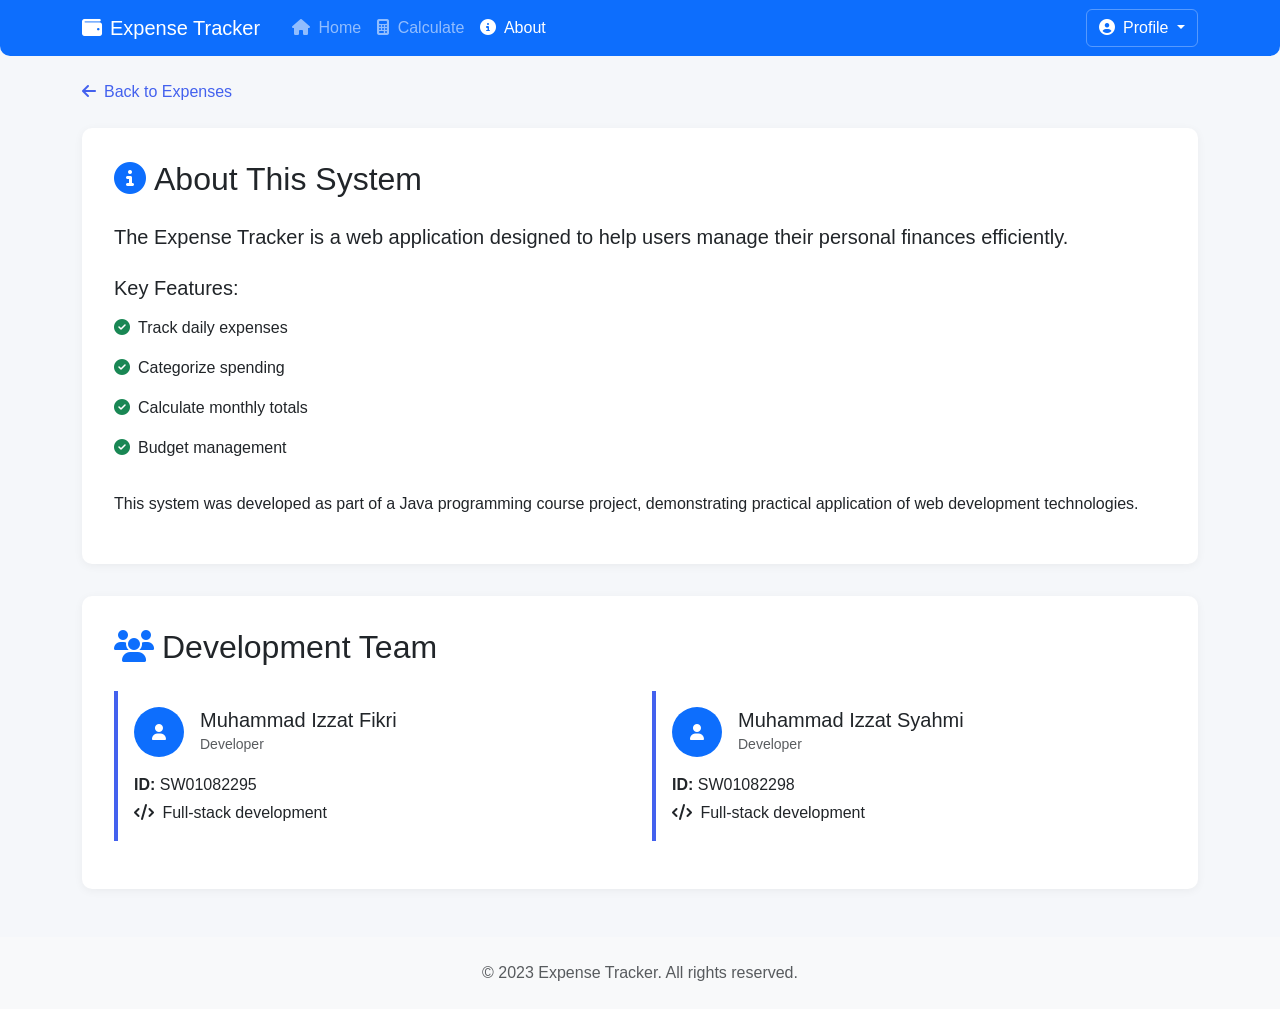
==== src/main/resources/templates/about.html @ 91839b9b "Add about page and navbar" ====
<!DOCTYPE html>
<html xmlns:th="http://www.thymeleaf.org">
<head>
    <title>About Expense Tracker</title>
    <meta name="viewport" content="width=device-width, initial-scale=1">
    <link href="https://cdn.jsdelivr.net/npm/bootstrap@5.3.0/dist/css/bootstrap.min.css" rel="stylesheet">
    <link rel="stylesheet" href="https://cdnjs.cloudflare.com/ajax/libs/font-awesome/6.4.0/css/all.min.css">
    <style>
        :root {
            --primary-color: #4361ee;
            --secondary-color: #3f37c9;
        }
        
        body {
            font-family: 'Segoe UI', Tahoma, Geneva, Verdana, sans-serif;
            background-color: #f5f7fa;
            color: #212529;
        }
        
        .about-header {
            background-color: var(--primary-color);
            color: white;
            padding: 3rem 0;
            margin-bottom: 2rem;
            border-radius: 0 0 10px 10px;
            box-shadow: 0 4px 6px rgba(0, 0, 0, 0.1);
        }
        
        .about-card {
            background-color: white;
            border-radius: 10px;
            box-shadow: 0 2px 10px rgba(0, 0, 0, 0.05);
            padding: 2rem;
            margin-bottom: 2rem;
        }
        
        .developer-card {
            border-left: 4px solid var(--primary-color);
            transition: transform 0.3s ease;
        }
        
        .developer-card:hover {
            transform: translateY(-5px);
        }
        
        .back-btn {
            color: var(--primary-color);
            text-decoration: none;
            font-weight: 500;
            transition: all 0.3s ease;
        }
        
        .back-btn:hover {
            color: var(--secondary-color);
            transform: translateX(-3px);
        }
        /* Profile dropdown styling */
        .btn-outline-light {
            border-color: rgba(255,255,255,0.3);
            color: white;
        }

        .btn-outline-light:hover {
            background-color: rgba(255,255,255,0.1);
        }

        .dropdown-menu {
            border-radius: 8px;
            box-shadow: 0 4px 6px rgba(0,0,0,0.1);
            border: none;
        }

        .dropdown-item {
            padding: 0.5rem 1rem;
            border-radius: 5px;
            margin: 0.2rem;
        }

        .dropdown-item:hover {
            background-color: #f5f7fa;
        }
    </style>
</head>
<body>
    <!-- Navigation Bar -->
    <nav class="navbar navbar-expand-lg navbar-dark bg-primary mb-4" style="border-radius: 0 0 10px 10px;">
        <div class="container">
            <!-- Brand + Main Menu (left side) -->
            <div class="d-flex align-items-center">
                <a class="navbar-brand me-4" href="/">
                    <i class="fas fa-wallet me-2"></i>Expense Tracker
                </a>
                
                <div class="collapse navbar-collapse" id="navbarMain">
                    <ul class="navbar-nav">
                        <li class="nav-item">
                            <a class="nav-link" href="/"><i class="fas fa-home me-1"></i> Home</a>
                        </li>
                        <li class="nav-item">
                            <a class="nav-link" href="/addExpense"><i class="fas fa-calculator me-1"></i> Calculate</a>
                        </li>
                        <li class="nav-item">
                            <a class="nav-link active" href="/about"><i class="fas fa-info-circle me-1"></i> About</a>
                        </li>
                    </ul>
                </div>
            </div>
    
            <!-- Profile Button (right side) -->
            <div class="d-flex align-items-center">
                <div class="dropdown">
                    <button class="btn btn-outline-light dropdown-toggle" type="button" id="profileDropdown" 
                            data-bs-toggle="dropdown" aria-expanded="false">
                        <i class="fas fa-user-circle me-1"></i> Profile
                    </button>
                    <ul class="dropdown-menu dropdown-menu-end" aria-labelledby="profileDropdown">
                        <li><a class="dropdown-item" href="#"><i class="fas fa-user me-2"></i> My Account</a></li>
                        <li><a class="dropdown-item" href="#"><i class="fas fa-cog me-2"></i> Settings</a></li>
                        <li><hr class="dropdown-divider"></li>
                        <li><a class="dropdown-item" href="#"><i class="fas fa-sign-out-alt me-2"></i> Logout</a></li>
                    </ul>
                </div>
                
                <!-- Mobile Toggle Button -->
                <button class="navbar-toggler ms-3" type="button" data-bs-toggle="collapse" 
                        data-bs-target="#navbarMain">
                    <span class="navbar-toggler-icon"></span>
                </button>
            </div>
        </div>
    </nav>

    <div class="container mb-5">
        <a href="/" class="back-btn mb-4 d-inline-block">
            <i class="fas fa-arrow-left me-2"></i>Back to Expenses
        </a>
        
        <div class="about-card">
            <h2 class="mb-4"><i class="fas fa-info-circle text-primary me-2"></i>About This System</h2>
            <p class="lead">The Expense Tracker is a web application designed to help users manage their personal finances efficiently.</p>
            
            <h5 class="mt-4">Key Features:</h5>
            <ul class="list-group list-group-flush mb-4">
                <li class="list-group-item border-0 ps-0"><i class="fas fa-check-circle text-success me-2"></i>Track daily expenses</li>
                <li class="list-group-item border-0 ps-0"><i class="fas fa-check-circle text-success me-2"></i>Categorize spending</li>
                <li class="list-group-item border-0 ps-0"><i class="fas fa-check-circle text-success me-2"></i>Calculate monthly totals</li>
                <li class="list-group-item border-0 ps-0"><i class="fas fa-check-circle text-success me-2"></i>Budget management</li>
            </ul>
            
            <p>This system was developed as part of a Java programming course project, demonstrating practical application of web development technologies.</p>
        </div>
        
        <div class="about-card">
            <h2 class="mb-4"><i class="fas fa-users text-primary me-2"></i>Development Team</h2>
            
            <div class="row">
                <div class="col-md-6 mb-3">
                    <div class="developer-card p-3 h-100">
                        <div class="d-flex align-items-center mb-3">
                            <div class="bg-primary text-white rounded-circle d-flex align-items-center justify-content-center" style="width: 50px; height: 50px;">
                                <i class="fas fa-user"></i>
                            </div>
                            <div class="ms-3">
                                <h5 class="mb-0">Muhammad Izzat Fikri</h5>
                                <small class="text-muted">Developer</small>
                            </div>
                        </div>
                        <p class="mb-1"><strong>ID:</strong> SW01082295</p>
                        <p class="mb-0"><i class="fas fa-code me-1"></i> Full-stack development</p>
                    </div>
                </div>
                
                <div class="col-md-6 mb-3">
                    <div class="developer-card p-3 h-100">
                        <div class="d-flex align-items-center mb-3">
                            <div class="bg-primary text-white rounded-circle d-flex align-items-center justify-content-center" style="width: 50px; height: 50px;">
                                <i class="fas fa-user"></i>
                            </div>
                            <div class="ms-3">
                                <h5 class="mb-0">Muhammad Izzat Syahmi</h5>
                                <small class="text-muted">Developer</small>
                            </div>
                        </div>
                        <p class="mb-1"><strong>ID:</strong> SW01082298</p>
                        <p class="mb-0"><i class="fas fa-code me-1"></i> Full-stack development</p>
                    </div>
                </div>
            </div>
        </div>
    </div>

    <!-- Footer -->
    <footer class="bg-light py-4 mt-5">
        <div class="container text-center">
            <p class="mb-0 text-muted">© 2023 Expense Tracker. All rights reserved.</p>
        </div>
    </footer>

    <script src="https://cdn.jsdelivr.net/npm/bootstrap@5.3.0/dist/js/bootstrap.bundle.min.js"></script>
</body>
</html>
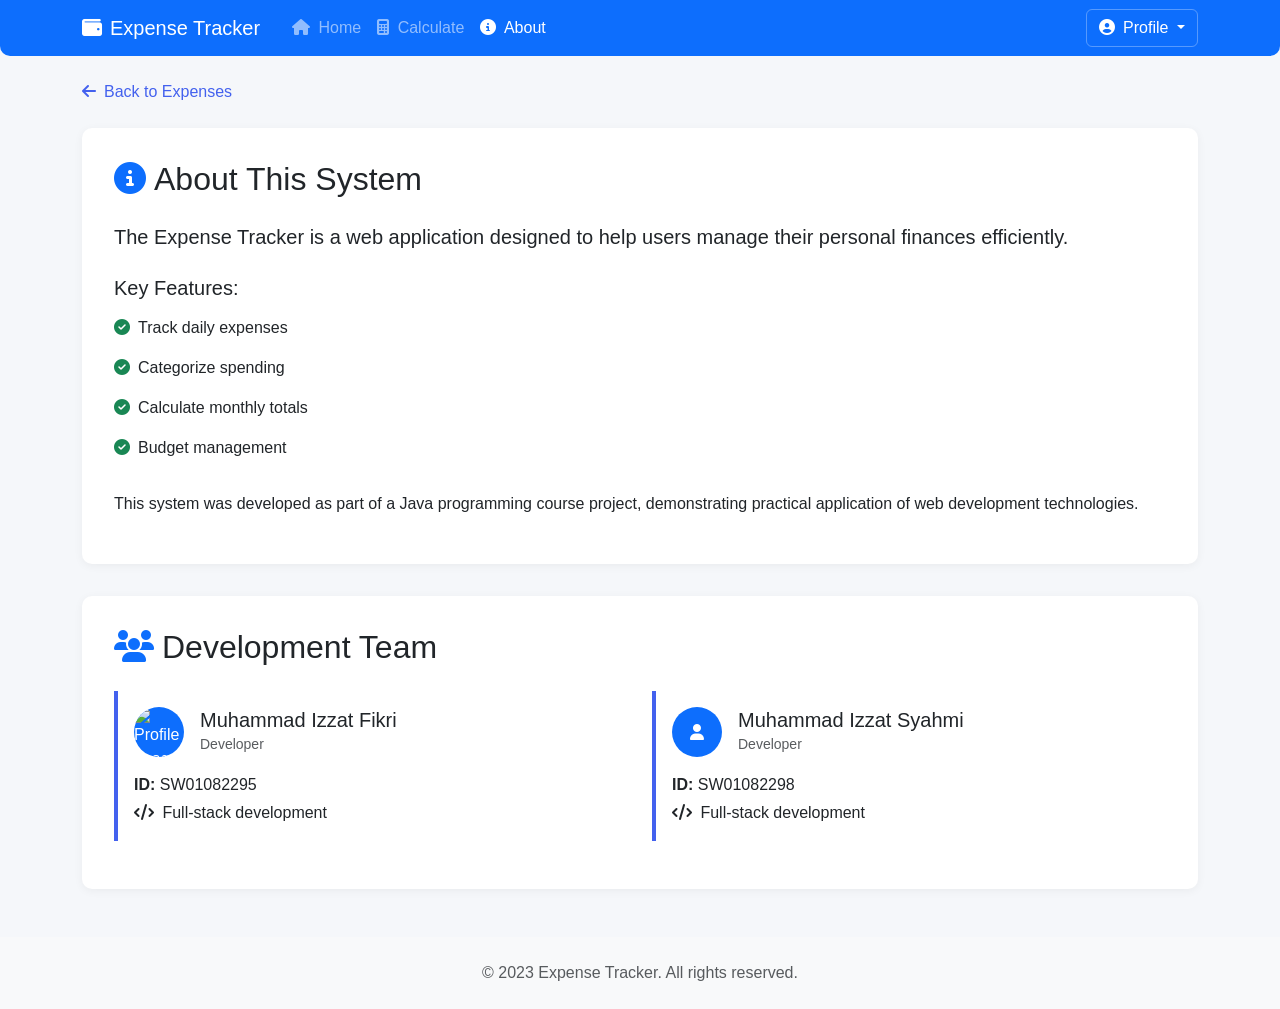
==== commit 3a5e247b: "add profile picture to about page" ====
--- a/src/main/resources/templates/about.html
+++ b/src/main/resources/templates/about.html
@@ -117,7 +117,13 @@
                         <li><a class="dropdown-item" href="#"><i class="fas fa-user me-2"></i> My Account</a></li>
                         <li><a class="dropdown-item" href="#"><i class="fas fa-cog me-2"></i> Settings</a></li>
                         <li><hr class="dropdown-divider"></li>
-                        <li><a class="dropdown-item" href="#"><i class="fas fa-sign-out-alt me-2"></i> Logout</a></li>
+                        <li>
+                            <form th:action="@{/logout}" method="post" class="dropdown-item">
+                                <button type="submit" style="outline: none; border: none; background: none; padding: 0;">
+                                    <i class="fas fa-sign-out-alt me-2"></i> Logout
+                                </button>
+                            </form>
+                        </li>
                     </ul>
                 </div>
                 
@@ -158,7 +164,7 @@
                     <div class="developer-card p-3 h-100">
                         <div class="d-flex align-items-center mb-3">
                             <div class="bg-primary text-white rounded-circle d-flex align-items-center justify-content-center" style="width: 50px; height: 50px;">
-                                <i class="fas fa-user"></i>
+                                <img src="/images/ejat.jpg" alt="Profile Image" style="width: 100%; height: 100%; border-radius: 50%;">
                             </div>
                             <div class="ms-3">
                                 <h5 class="mb-0">Muhammad Izzat Fikri</h5>
@@ -174,7 +180,7 @@
                     <div class="developer-card p-3 h-100">
                         <div class="d-flex align-items-center mb-3">
                             <div class="bg-primary text-white rounded-circle d-flex align-items-center justify-content-center" style="width: 50px; height: 50px;">
-                                <i class="fas fa-user"></i>
+                                <i class="fas fa-user"></i> <!--Add your images here-->
                             </div>
                             <div class="ms-3">
                                 <h5 class="mb-0">Muhammad Izzat Syahmi</h5>
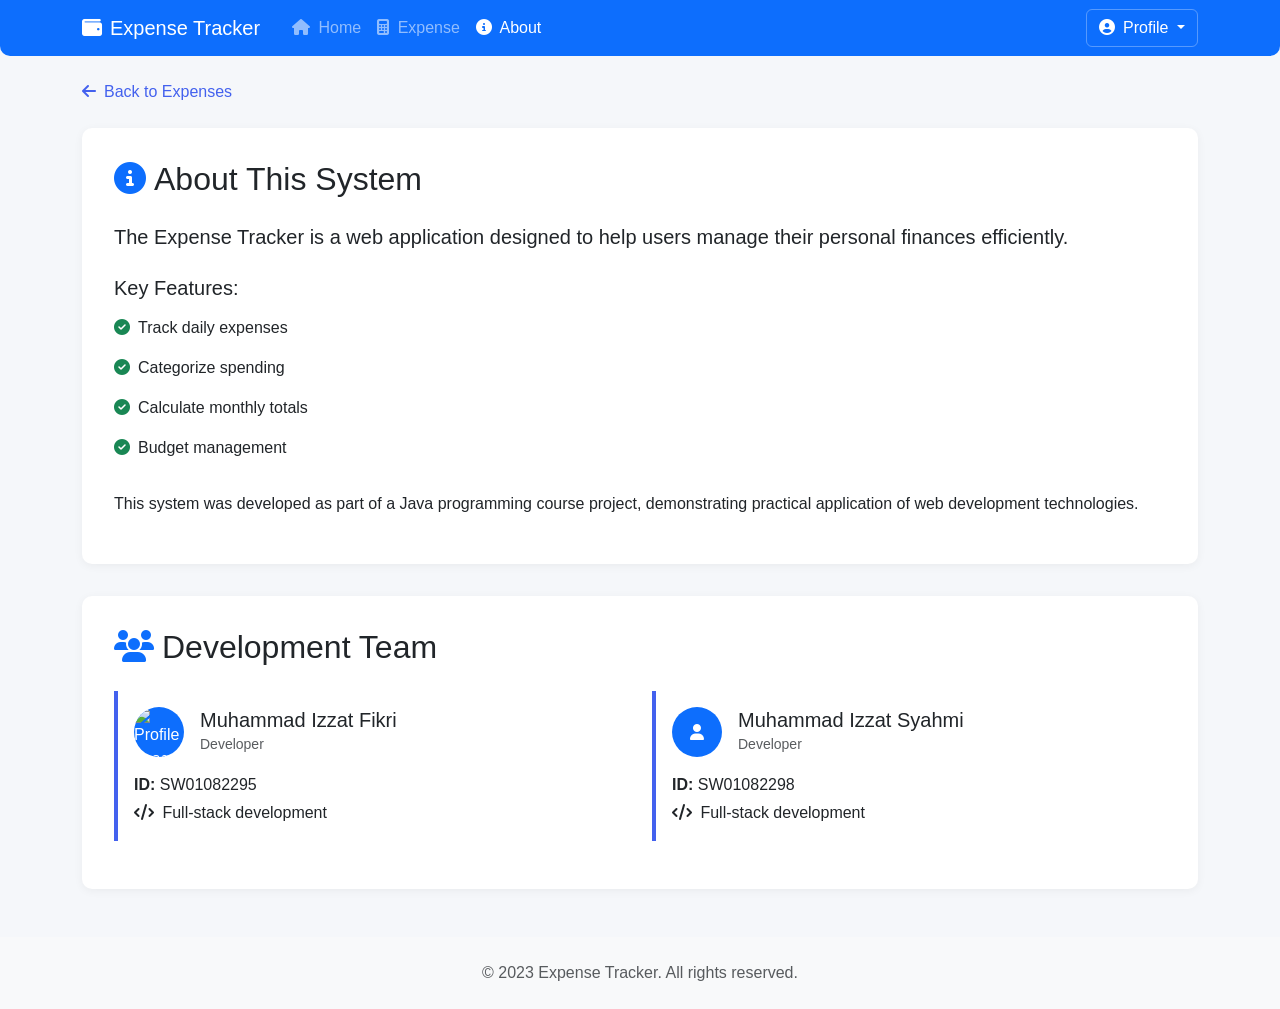
==== commit 30384283: "Change calculate to expense" ====
--- a/src/main/resources/templates/about.html
+++ b/src/main/resources/templates/about.html
@@ -97,7 +97,7 @@
                             <a class="nav-link" href="/"><i class="fas fa-home me-1"></i> Home</a>
                         </li>
                         <li class="nav-item">
-                            <a class="nav-link" href="/addExpense"><i class="fas fa-calculator me-1"></i> Calculate</a>
+                            <a class="nav-link" href="/addExpense"><i class="fas fa-calculator me-1"></i> Expense</a>
                         </li>
                         <li class="nav-item">
                             <a class="nav-link active" href="/about"><i class="fas fa-info-circle me-1"></i> About</a>
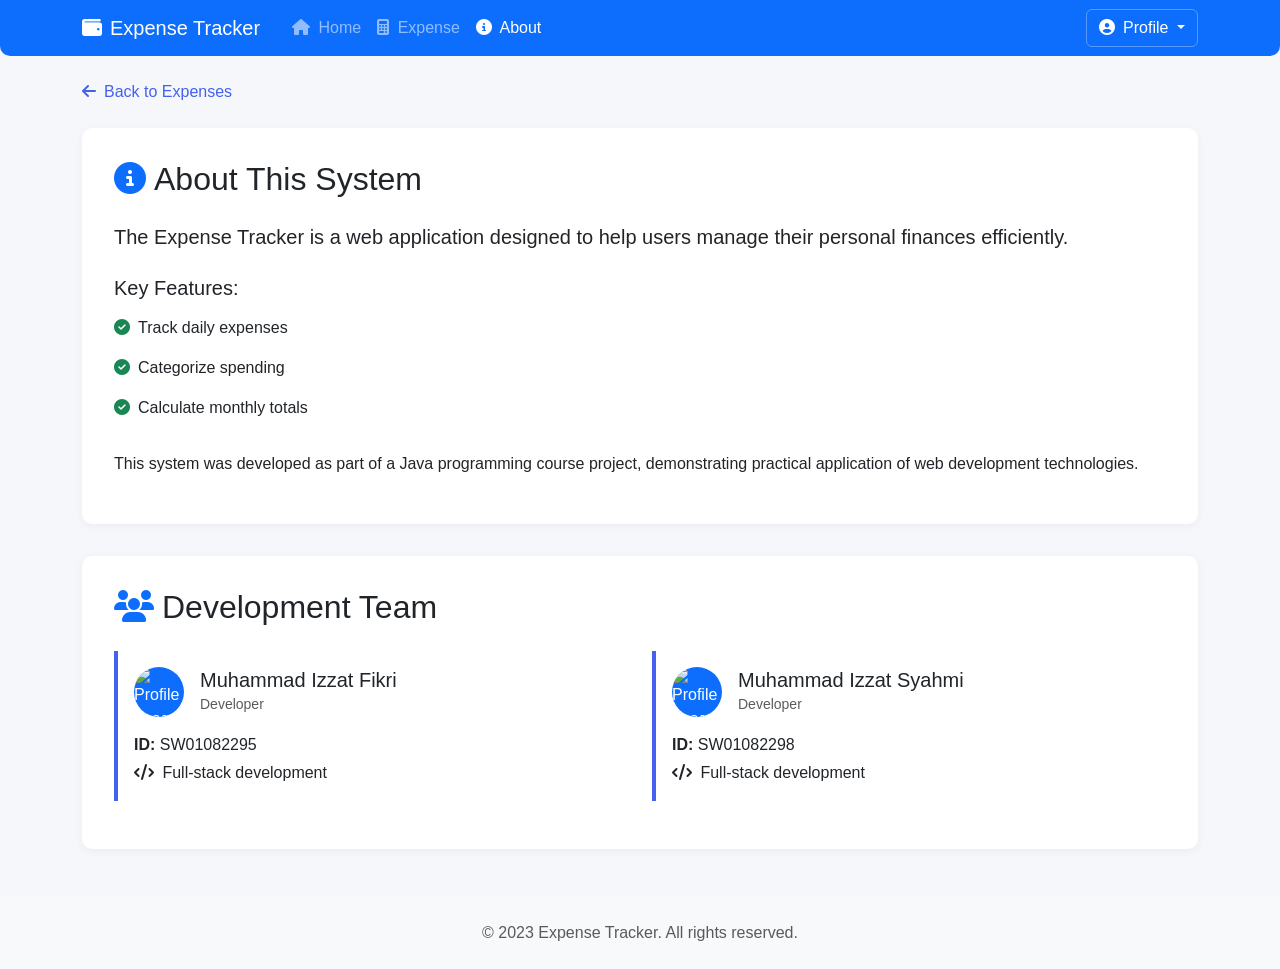
==== commit afe659d2: "feat: add category filter and profile image to expense tracker" ====
--- a/src/main/resources/templates/about.html
+++ b/src/main/resources/templates/about.html
@@ -150,7 +150,6 @@
                 <li class="list-group-item border-0 ps-0"><i class="fas fa-check-circle text-success me-2"></i>Track daily expenses</li>
                 <li class="list-group-item border-0 ps-0"><i class="fas fa-check-circle text-success me-2"></i>Categorize spending</li>
                 <li class="list-group-item border-0 ps-0"><i class="fas fa-check-circle text-success me-2"></i>Calculate monthly totals</li>
-                <li class="list-group-item border-0 ps-0"><i class="fas fa-check-circle text-success me-2"></i>Budget management</li>
             </ul>
             
             <p>This system was developed as part of a Java programming course project, demonstrating practical application of web development technologies.</p>
@@ -180,7 +179,7 @@
                     <div class="developer-card p-3 h-100">
                         <div class="d-flex align-items-center mb-3">
                             <div class="bg-primary text-white rounded-circle d-flex align-items-center justify-content-center" style="width: 50px; height: 50px;">
-                                <i class="fas fa-user"></i> <!--Add your images here-->
+                                <img src="/images/ijat.jpg" alt="Profile Image" style="width: 100%; height: 100%; border-radius: 50%;">
                             </div>
                             <div class="ms-3">
                                 <h5 class="mb-0">Muhammad Izzat Syahmi</h5>
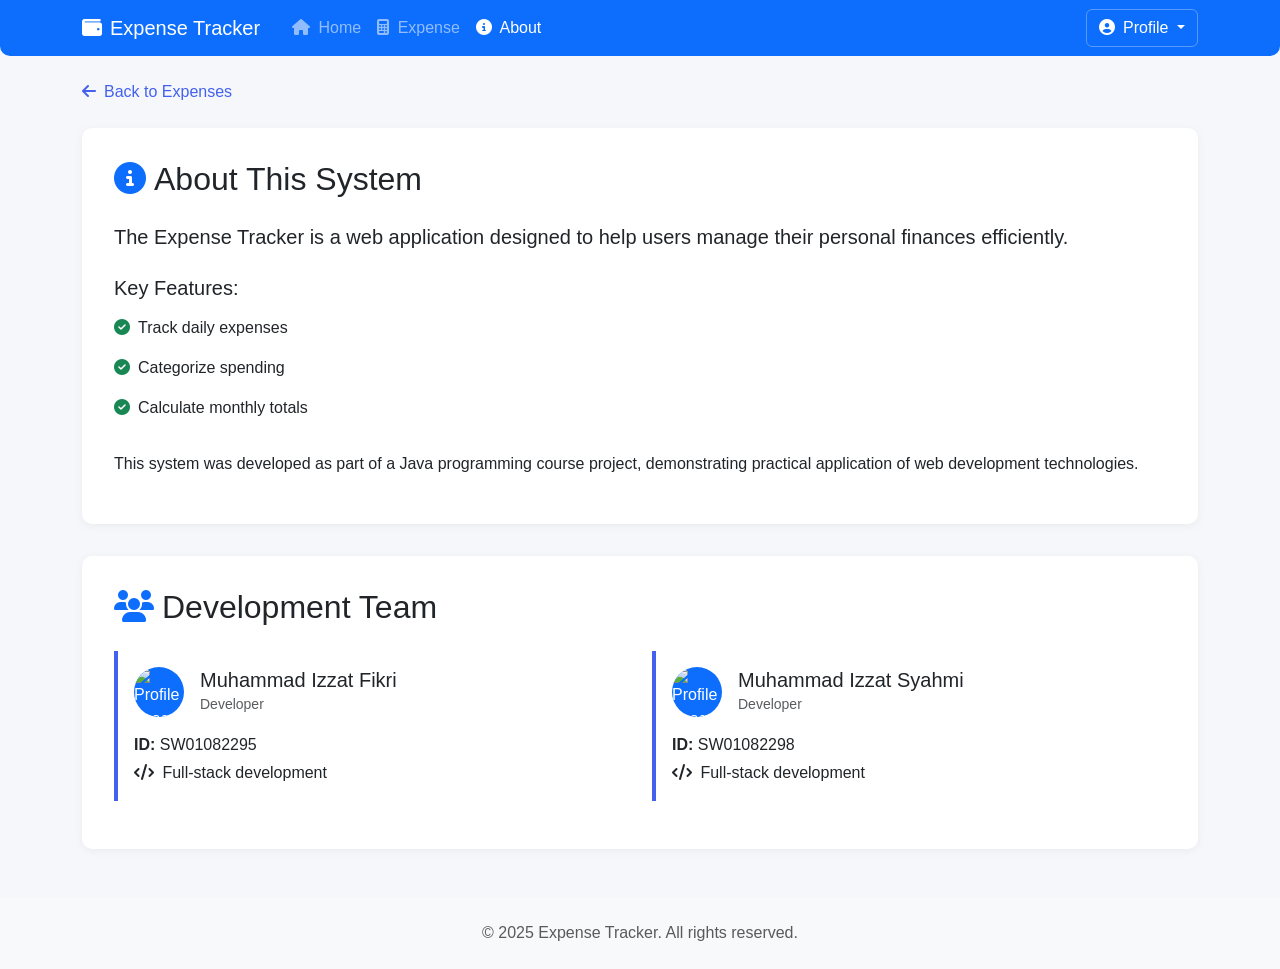
==== commit b430a09c: "minor changes" ====
--- a/src/main/resources/templates/about.html
+++ b/src/main/resources/templates/about.html
@@ -114,7 +114,7 @@
                         <i class="fas fa-user-circle me-1"></i> Profile
                     </button>
                     <ul class="dropdown-menu dropdown-menu-end" aria-labelledby="profileDropdown">
-                        <li><a class="dropdown-item" href="#"><i class="fas fa-user me-2"></i> My Account</a></li>
+                        <li><a class="dropdown-item" href="/profile"><i class="fas fa-user me-2"></i> My Account</a></li>
                         <li><a class="dropdown-item" href="#"><i class="fas fa-cog me-2"></i> Settings</a></li>
                         <li><hr class="dropdown-divider"></li>
                         <li>
@@ -197,7 +197,7 @@
     <!-- Footer -->
     <footer class="bg-light py-4 mt-5">
         <div class="container text-center">
-            <p class="mb-0 text-muted">© 2023 Expense Tracker. All rights reserved.</p>
+            <p class="mb-0 text-muted">© 2025 Expense Tracker. All rights reserved.</p>
         </div>
     </footer>
 
